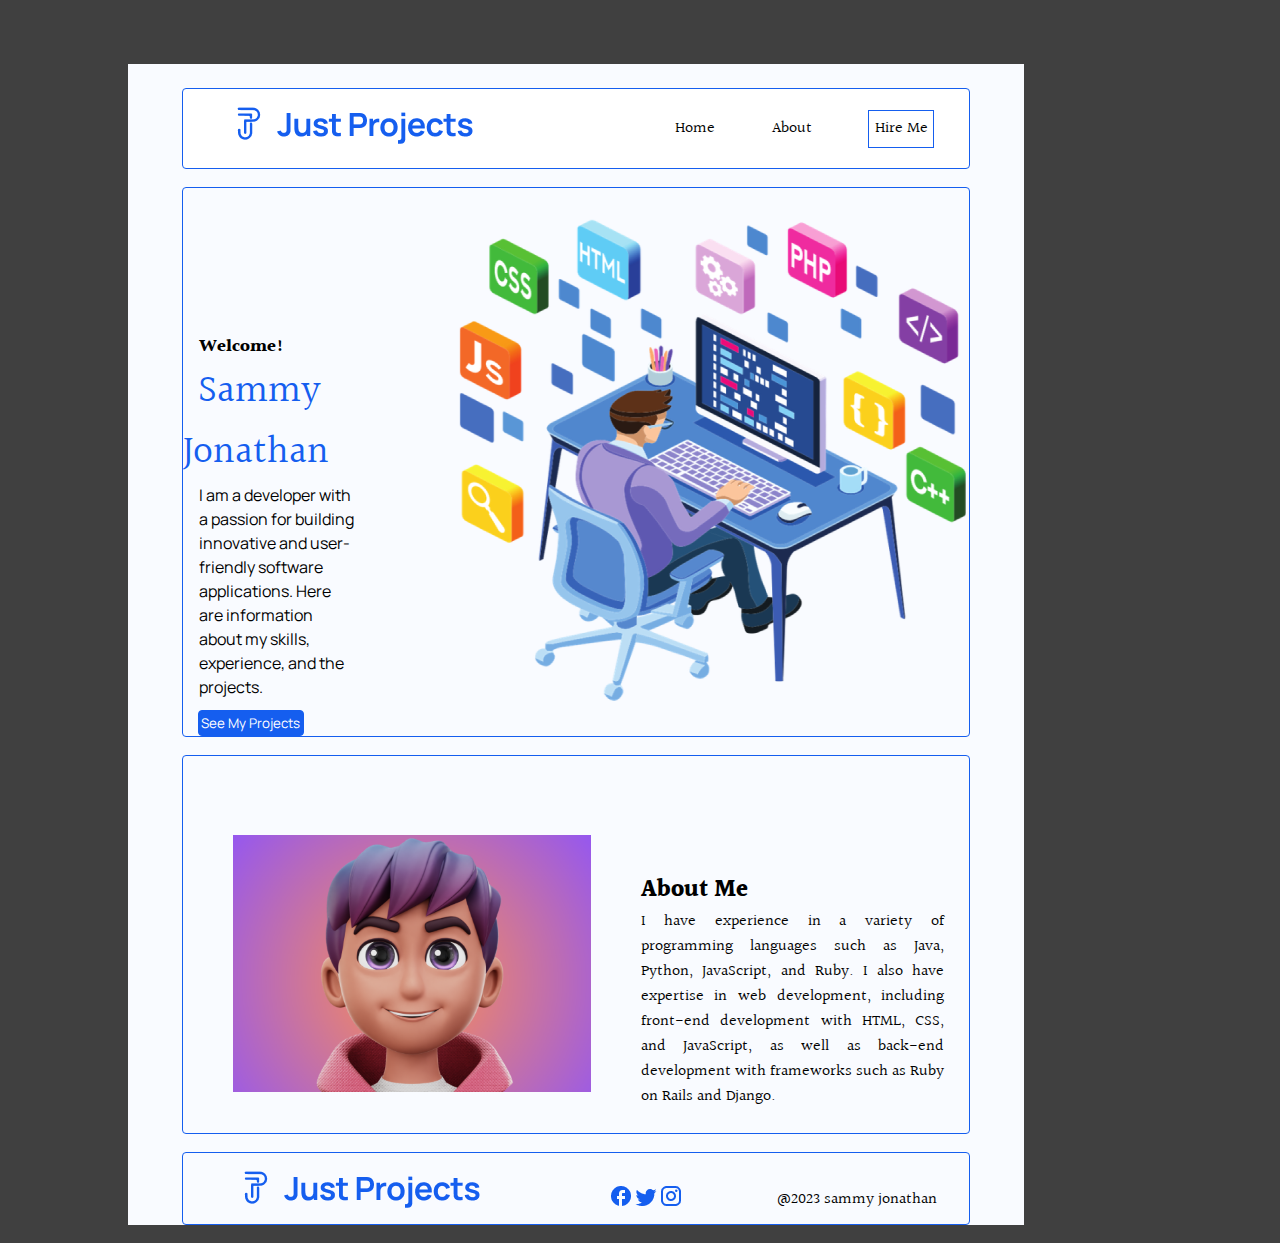
==== index.html @ c6aa3e1c "Hire Just project" ====
<!DOCTYPE html>
<html lang="en">

<head>
    <meta charset="UTF-8" />
    <meta http-equiv="X-UA-Compatible" content="IE=edge" />
    <meta name="viewport" content="width=device-width, initial-scale=1.0" />
    <link rel="stylesheet" href="style.css" />
    <title>HIRE ME</title>
</head>

<body>
    <main>
        <section id="hero1">
            <div class="Navbar">
                <div class="text">
                    <div id="img"><img src="logo.png" /></div>
                </div>
                <div class="Flex-container">
                    <p>Home</p>
                    <p>About</p>
                    <p class="hire">Hire Me</p>
                </div>
            </div>

            <div id="hero2">
                <div class="texthero2">
                    <h4>Welcome!</h4> <span>Sammy Jonathan</span>
                    <p>I am a developer with a passion for building innovative and user-friendly software applications.
                        Here are information about my skills, experience, and the projects.
                    </p>
                    <button> See My Projects</button>
                </div>
                <div class="imghero2">
                    <img src="Teal And White Modern Website Creation Services Instagram Post 2.png" />
                </div>
            </div>

            <div id="hero3">
                <div class="imghero3">
                    <img src="pix.png" />
                </div>
                <div class="texthero3">
                    <h2>About Me</h2>
                    <p>I have experience in a variety of programming languages such as Java, Python, JavaScript, and
                        Ruby. I also have expertise in web development, including front-end development with HTML, CSS,
                        and JavaScript, as well as back-end development with frameworks such as Ruby on Rails and
                        Django.
                    </p>
                </div>
            </div>

            <footer class="foot">
                <div class="img"><img src="logo.png" /></div>
                <div class="logofooter">
                    <img src="facebook.png" alt="" />
                    <img src="twitter.png" alt="" />
                    <img src="insta.png" alt="" />
                </div>
                <div class="butomtext">
                    <p>@2023 sammy jonathan</p>
                </div>
            </footer>

        </section>
    </main>
</body>

</html>
<!-- <!DOCTYPE html>
<html lang="en">

<head>
    <meta charset="UTF-8">
    <meta http-equiv="X-UA-Compatible" content="IE=edge">
    <meta name="viewport" content="width=device-width, initial-scale=1.0">
    <title>HIRE ME</title>
</head>

<body>
    <div class="nav">
        <img src="logo.png" alt="">
        <ul>
            <li>Home</li>
            <li>About</li>
            <li>Hire Me</li>
        </ul>
    </div>

    <div class="">
        <div>
            <h3>Welcome!</h3>
            <h1>Sammy Jonathan</h1>
            <p>I am a developer with a passion for building innovative and user-friendly software applications. Here are
                information about my skills, experience, and the projects.</p>
            <button>See My projects</button>
        </div>
        <img src="Teal And White Modern Website Creation Services Instagram Post 2.png" alt="">
    </div>

    <div class="">
        <img src="pix.png" alt="">
        <div>
            <p>I am a developer with a passion for building innovative and user-friendly software applications. Here are
            information about my skills, experience, and the projects.</p>
        </div>
    </div>

    <div>
        <img src="logo.png" alt="">
        <div>
            <img src="facebook.png" alt="">
            <img src="twitter.png" alt="">
            <img src="insta.png" alt="">
        </div>
        <p>@2023 sammy jonathan</p>
    </div>
</body>

</html>
---- style.css ----
@import url("https://fonts.googleapis.com/css2?family=Manrope&display=swap");
@import url("https://fonts.googleapis.com/css2?family=Halant:wght@600&display=swap");

* {
  margin: 0%;
  padding: 0%;
  box-sizing: border-box;
}

main {
  background-color: #404040;
  width: 100%;
  position: absolute;
}
section #hero1 {
  background-color: #e90505;
  width: 70%;
  height: 3470%;
  margin-left: 10%;
  margin-top: 5%;
  padding-top: 0.5%;
  position: absolute;
  margin-bottom: 2%;
}

.Navbar {
  margin-left: 6%;
  margin-top: 2%;
  background-color: #ffffff;
  width: 88%;
  height: 88%;
  border: 1px solid #155eef;
  border-radius: 4px;
  display: flex;
  font-family: "Halant", serif;
}
.text {
  display: flex;
  margin-left: 4.09%;
  padding: 1% 1%;
}
img {

}
.text h2 {
  color: #155eef;
  font-family: Manrope;
  font-weight: 700;
  margin-left: -10%;
  margin-top: 10%;
  width: 140%;
}
.Flex-container {
  display: flex;
  gap: 20%;
  width: 54%;
  margin-left: 23%;
  padding: 2.5% 1.5%;
  align-items: center;
}

/* .Flex-container p:hover {
  color: #2e3a53;
  background-color: #ffffff;
  width: 8%;
  border: 1.5px solid #155eef;
  border-radius: 4px;
  width: 27%;
  text-align: center;
  padding: 3% 4%;
  position: relative;
  font-family: "Halant", serif;
  cursor: pointer;
  align-items: center;
} */
#hero1 {
  background-color: #f9fbff;
  width: 70%;
  margin-left: 10%;
  margin-top: 5%;
  padding-top: 0.5%;
}
#hero2 {
  background-color: #f9fbff;
  width: 88%;
  margin-left: 6%;
  margin-top: 2%;
  padding-top: 0.5%;
  border: 1px solid #155eef;
  border-radius: 4px;
  display: flex;
  font-family: "Halant", serif;
  justify-content: space-around;
  align-items: center;
}

.texthero2 h4 {
  font-size: large;
  margin-top: 140px;
  margin-left: 6%;
  font-family: "Halant", serif;
}
.texthero2 span {
  color: #155eef;
  width: 60%;
  font-size: 242%;
  margin-left: 5.5%;
  font-family: "Halant", serif;
}
.texthero2 p {
  font-family: "Manrope", serif;
  width: 58%;
 padding-bottom: 4%;
  text-align: left;
  line-height: 150%;
  letter-spacing: 0.5%;
  margin-left: 6%;
 
}

.texthero2 button {
  margin-left: 5.5%;
  background-color: #155eef;
  border: 1.5px solid #155eef;
  border-radius: 4px;
  font-family: "Manrope", serif;
  color: #ffffff;
  padding: 1% 1%;
  cursor: pointer;
}
.imghero2 img {

}

.hire{
    border: 1px solid #155eef;
    padding: 2%;
}

#hero3 {
  background-color: #f9fbff;
  width: 88%;
  margin-left: 6%;
  margin-top: 2%;
  padding-top: 0.5%;
  border: 1px solid #155eef;
  border-radius: 4px;
  display: flex;
  font-family: "Halant", serif;
  justify-content: space-between;
  align-items: center;
}
.imghero3 img {
  width: 215%;
  margin-left: 30%;
  margin-top: 45%;
  position: relative;
  margin-bottom: 20%;
}

.texthero3 h2 {
  margin-left: 47%;
  width: 49%;
  text-align: left;
  margin-top: 14%;
}
.texthero3 p {
  margin-left: 47%;
  width: 49%;
  text-align: justify;
}

footer {
  width: 88%;
  margin-left: 6%;
  margin-top: 2%;
  border: 1px solid #155eef;
  border-radius: 4px;
  display: flex;
  font-family: "Halant", serif;
  justify-content: space-between;
  align-items: center;
  margin-bottom: 2%;
}
footer .img {
  margin-left: 6%;
  position: relative;
  margin-top: 1%;
}
footer .footertext h2 {
  margin-left: -86%;
  margin-top: 13%;
  color: #155eef;
  position: relative;
}

.foot{
 
}

.logofooter img {
  margin-top: 33%;
  gap: 80%;
}
.butomtext p {
  margin-left: -20%;
  margin-top: 13%;
}
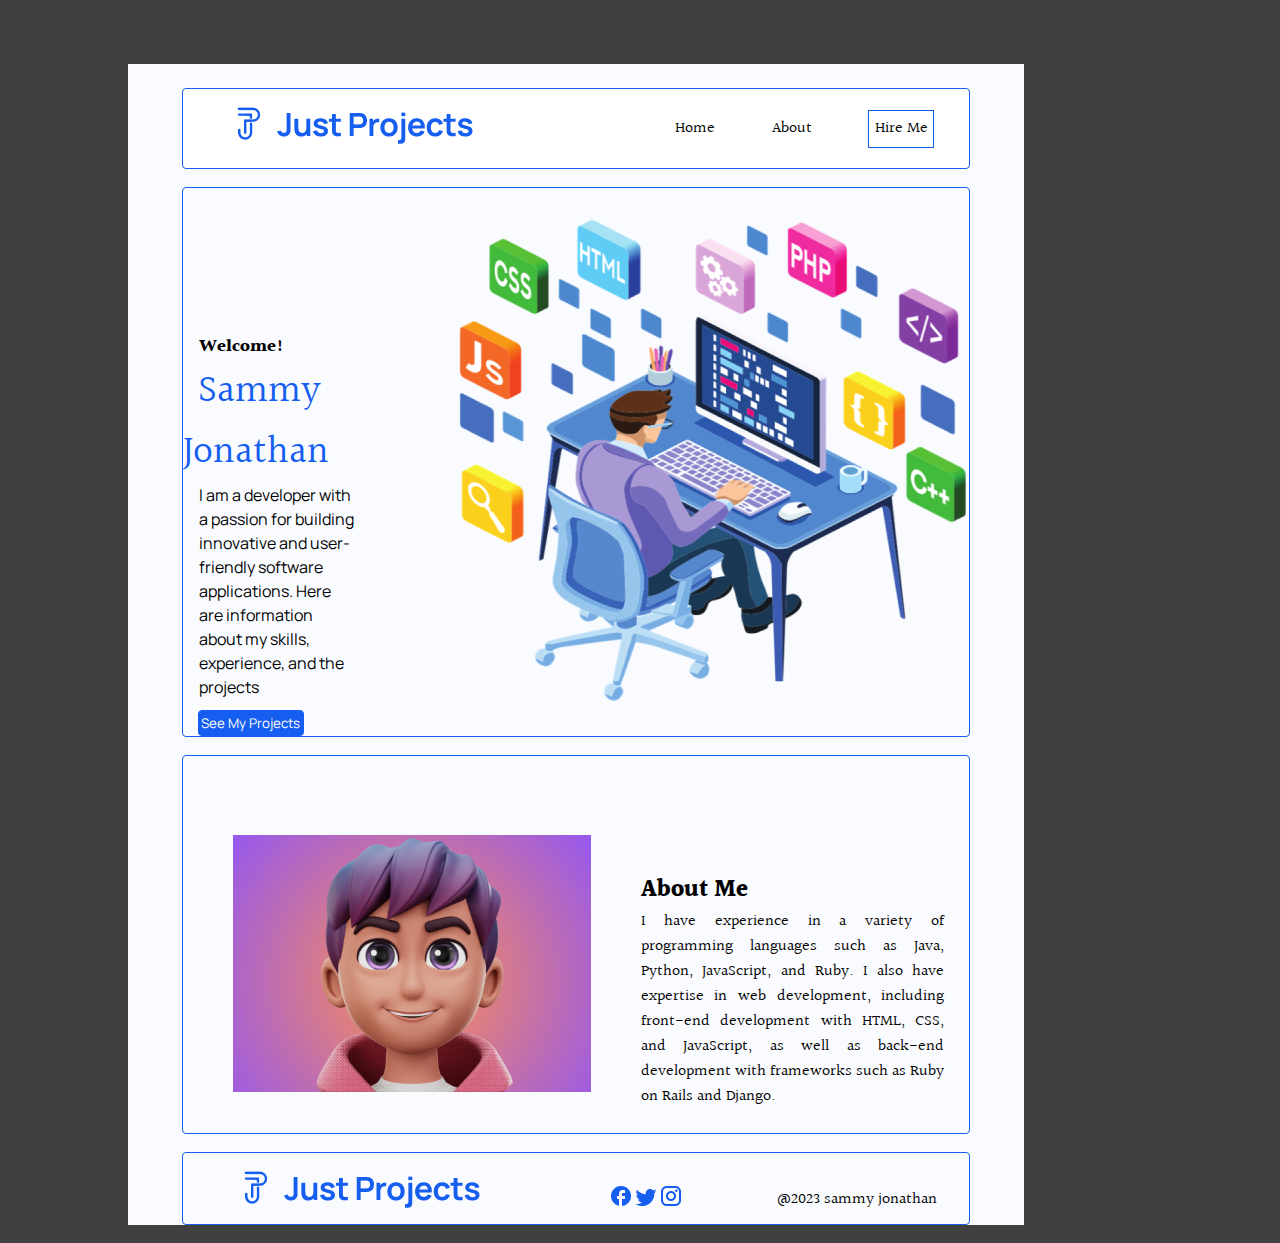
==== commit c27b6c6f: "hire me" ====
--- a/index.html
+++ b/index.html
@@ -25,9 +25,9 @@
 
             <div id="hero2">
                 <div class="texthero2">
-                    <h4>Welcome!</h4> <span>Sammy Jonathan</span>
+                    <h4>Welcome!</h4> <span>Sammy Jonathan </span>
                     <p>I am a developer with a passion for building innovative and user-friendly software applications.
-                        Here are information about my skills, experience, and the projects.
+                        Here are information about my skills, experience, and the projects
                     </p>
                     <button> See My Projects</button>
                 </div>
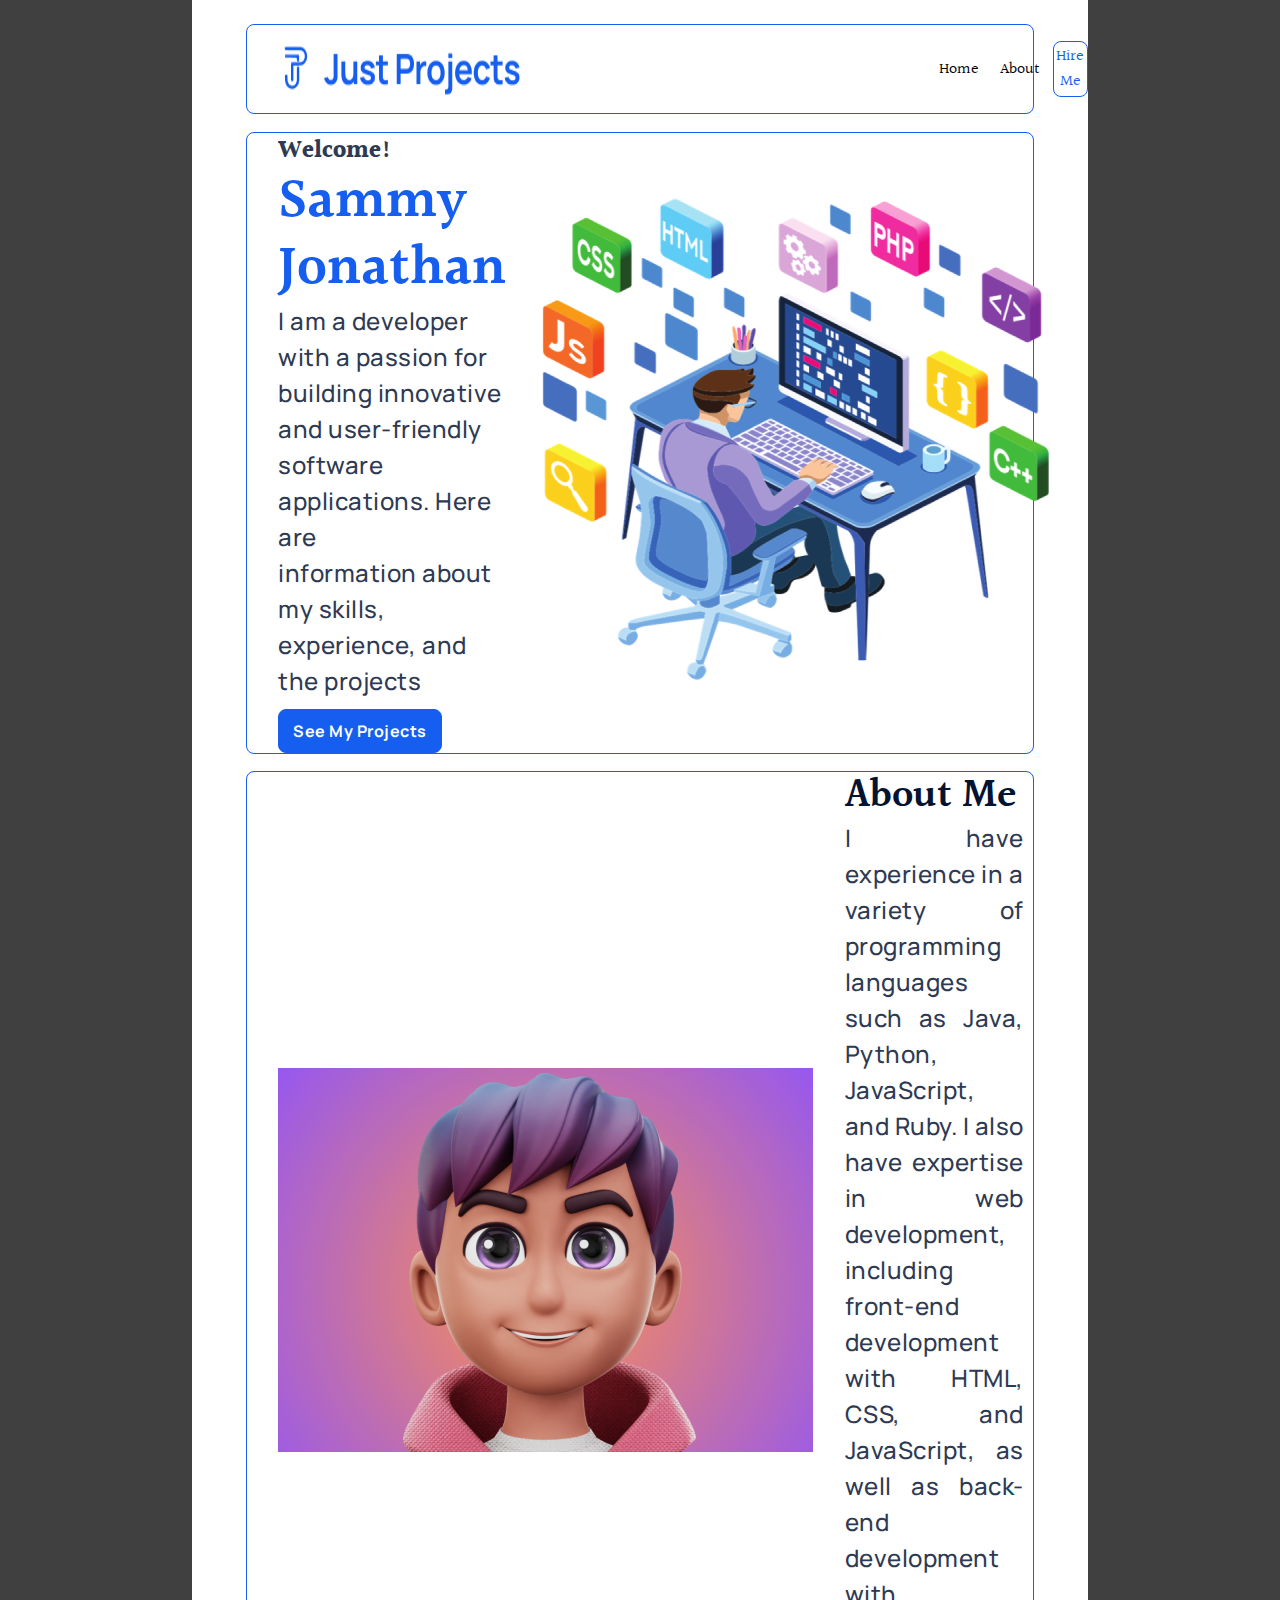
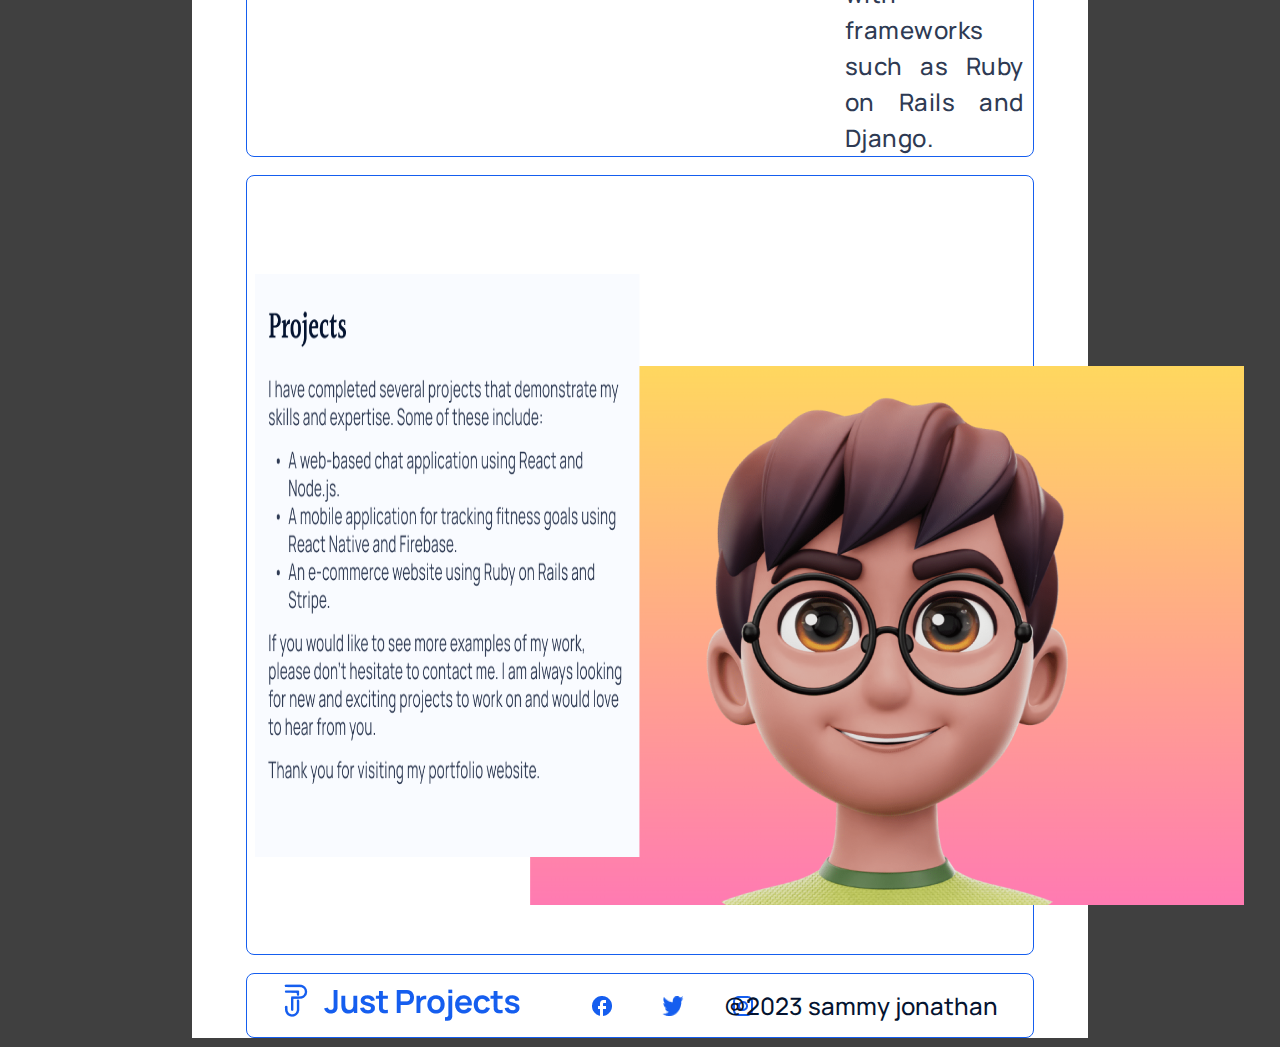
==== commit da9e91ae: "add projects" ====
--- a/index.html
+++ b/index.html
@@ -11,110 +11,67 @@
 
 <body>
     <main>
-        <section id="hero1">
-            <div class="Navbar">
-                <div class="text">
-                    <div id="img"><img src="logo.png" /></div>
+        <center>
+            <section id="hero1">
+                <div class="Navbar">
+                    <img id="img" src="logo.png" alt="" />
+
+                    <ul class="Flex-container">
+                        <li class="home">Home</li>
+                        <li class="abt">About</li>
+                        <li class="hire">Hire Me</li>
+                    </ul>
                 </div>
-                <div class="Flex-container">
-                    <p>Home</p>
-                    <p>About</p>
-                    <p class="hire">Hire Me</p>
+
+                <div id="hero2">
+                    <div class="texthero2">
+                        <h3>Welcome!</h3> <span>Sammy Jonathan </span>
+                        <p>I am a developer with a passion for building innovative <br> and user-friendly software
+                            applications.
+                            Here are <br> information about my skills, experience, and the projects
+                        </p>
+                        <button>See My Projects</button>
+                    </div>
+                    <div class="imghero2">
+                        <img src="Teal And White Modern Website Creation Services Instagram Post 2.png" />
+                    </div>
                 </div>
-            </div>
 
-            <div id="hero2">
-                <div class="texthero2">
-                    <h4>Welcome!</h4> <span>Sammy Jonathan </span>
-                    <p>I am a developer with a passion for building innovative and user-friendly software applications.
-                        Here are information about my skills, experience, and the projects
-                    </p>
-                    <button> See My Projects</button>
+                <div id="hero3">
+                    <div class="imghero3">
+                        <img src="pix.png" />
+                    </div>
+                    <div class="texthero3">
+                        <h2>About Me</h2>
+                        <p>I have experience in a variety of programming languages such as Java, Python, JavaScript, and
+                            Ruby. I also have expertise in web development, including front-end development with HTML,
+                            CSS,
+                            and JavaScript, as well as back-end development with frameworks such as Ruby on Rails and
+                            Django.
+                        </p>
+                    </div>
                 </div>
-                <div class="imghero2">
-                    <img src="Teal And White Modern Website Creation Services Instagram Post 2.png" />
+
+                <div id="projects">
+                    <img class="link" src="link.png" alt="">
+                    <img class="face" src="frame.png" alt="">
                 </div>
-            </div>
 
-            <div id="hero3">
-                <div class="imghero3">
-                    <img src="pix.png" />
-                </div>
-                <div class="texthero3">
-                    <h2>About Me</h2>
-                    <p>I have experience in a variety of programming languages such as Java, Python, JavaScript, and
-                        Ruby. I also have expertise in web development, including front-end development with HTML, CSS,
-                        and JavaScript, as well as back-end development with frameworks such as Ruby on Rails and
-                        Django.
-                    </p>
-                </div>
-            </div>
+                <footer class="foot">
+                    <div class="imgg"><img src="logo.png" /></div>
+                    <div class="logofooter">
+                        <img class="fb" src="facebook.png" alt="" />
+                        <img class="tw" src="twitter.png" alt="" />
+                        <img class="insta" src="insta.png" alt="" />
+                    </div>
+                    <div class="butomtext">
+                        <p>@2023 sammy jonathan</p>
+                    </div>
+                </footer>
 
-            <footer class="foot">
-                <div class="img"><img src="logo.png" /></div>
-                <div class="logofooter">
-                    <img src="facebook.png" alt="" />
-                    <img src="twitter.png" alt="" />
-                    <img src="insta.png" alt="" />
-                </div>
-                <div class="butomtext">
-                    <p>@2023 sammy jonathan</p>
-                </div>
-            </footer>
+            </section>
+        </center>
+</body>
+</main>
 
-        </section>
-    </main>
-</body>
-
-</html>
-<!-- <!DOCTYPE html>
-<html lang="en">
-
-<head>
-    <meta charset="UTF-8">
-    <meta http-equiv="X-UA-Compatible" content="IE=edge">
-    <meta name="viewport" content="width=device-width, initial-scale=1.0">
-    <title>HIRE ME</title>
-</head>
-
-<body>
-    <div class="nav">
-        <img src="logo.png" alt="">
-        <ul>
-            <li>Home</li>
-            <li>About</li>
-            <li>Hire Me</li>
-        </ul>
-    </div>
-
-    <div class="">
-        <div>
-            <h3>Welcome!</h3>
-            <h1>Sammy Jonathan</h1>
-            <p>I am a developer with a passion for building innovative and user-friendly software applications. Here are
-                information about my skills, experience, and the projects.</p>
-            <button>See My projects</button>
-        </div>
-        <img src="Teal And White Modern Website Creation Services Instagram Post 2.png" alt="">
-    </div>
-
-    <div class="">
-        <img src="pix.png" alt="">
-        <div>
-            <p>I am a developer with a passion for building innovative and user-friendly software applications. Here are
-            information about my skills, experience, and the projects.</p>
-        </div>
-    </div>
-
-    <div>
-        <img src="logo.png" alt="">
-        <div>
-            <img src="facebook.png" alt="">
-            <img src="twitter.png" alt="">
-            <img src="insta.png" alt="">
-        </div>
-        <p>@2023 sammy jonathan</p>
-    </div>
-</body>
-
-</html> +</html>--- a/style.css
+++ b/style.css
@@ -7,202 +7,236 @@
   box-sizing: border-box;
 }
 
-main {
+body {
   background-color: #404040;
   width: 100%;
-  position: absolute;
-}
-section #hero1 {
-  background-color: #e90505;
+  height: 100%;
+}
+
+/* //////////////////////////////// */
+
+#hero1 {
   width: 70%;
-  height: 3470%;
-  margin-left: 10%;
-  margin-top: 5%;
+  height: 70%;
+  background-color: #FFFFFF;
   padding-top: 0.5%;
-  position: absolute;
-  margin-bottom: 2%;
 }
 
 .Navbar {
-  margin-left: 6%;
-  margin-top: 2%;
-  background-color: #ffffff;
   width: 88%;
   height: 88%;
-  border: 1px solid #155eef;
-  border-radius: 4px;
-  display: flex;
-  font-family: "Halant", serif;
-}
-.text {
-  display: flex;
-  margin-left: 4.09%;
+  margin-top: 2%;
+  border: 1px solid #155eef;
+  border-radius: 8px;
+  display: flex;
+  font-family: "Halant", serif;
+  /* background-color: #f9fbff; */
+}
+
+.Flex-container {
+  width: 24%;
+  padding: 2%;
+  display: flex;
+  list-style: none;
+  align-items: center;
+  justify-content: space-between;
+  font-family: "Halant", serif;
+}
+
+#img {
+  padding: 1%;
+  padding-left: 3%;
+  padding-right: 51%;
+  cursor: pointer;
+}
+
+.home {
+  cursor: pointer;
+  padding-right: 19%;
+}
+.abt {
+  cursor: pointer;
+  padding-right: 12%;
+}
+
+.hire {
+  border: 1px solid #155eef;
+  border-radius: 8px;
+  padding: 2%;
+  cursor: pointer;
+  color: #155eef;
+  /* margin-left: 2%; */
+}
+
+/* //////////////////////////////// */
+
+#hero2 {
+  width: 88%;
+  margin-top: 2%;
+  border: 1px solid #155eef;
+  border-radius: 8px;
+  display: flex;
+  font-family: "Halant", serif;
+  justify-content: space-between;
+  align-items: center;
+  /* background-color: #f9fbff; */
+}
+
+.texthero2 {
+  text-align: left;
+  font-family: "Halant", serif;
+  padding-left: 4%;
+}
+
+.texthero2 h3 {
+  font-size: 24px;
+  line-height: 150%;
+  color: #2e3a53;
+}
+
+.texthero2 span {
+  font-weight: 600;
+  font-size: 56px;
+  line-height: 120%;
+  color: #155eef;
+}
+
+.texthero2 p {
+  font-weight: 500;
+  font-size: 24px;
+  line-height: 150%;
+  letter-spacing: 0.5px;
+  color: #2e3a53;
+  padding-bottom: 4%;
+  font-family: "Manrope", serif;
+}
+
+.texthero2 button {
+  width: 164px;
+  height: 44px;
+  background: #155eef;
+  border-radius: 8px;
+  border: 1.5px solid #155eef;
   padding: 1% 1%;
-}
-img {
-
-}
-.text h2 {
-  color: #155eef;
-  font-family: Manrope;
+  cursor: pointer;
+  font-family: "Manrope", serif;
+
   font-weight: 700;
-  margin-left: -10%;
-  margin-top: 10%;
-  width: 140%;
-}
-.Flex-container {
-  display: flex;
-  gap: 20%;
-  width: 54%;
-  margin-left: 23%;
-  padding: 2.5% 1.5%;
-  align-items: center;
-}
-
-/* .Flex-container p:hover {
+  font-size: 16px;
+  line-height: 150%;
+  letter-spacing: 0.5px;
+  color: #ffffff;
+}
+
+.imghero2 {
+  padding: 4%;
+}
+
+/* ///////////////////////////// */
+
+#hero3 {
+  width: 88%;
+  margin-top: 2%;
+  border: 1px solid #155eef;
+  border-radius: 8px;
+  display: flex;
+  font-family: "Halant", serif;
+  justify-content: space-between;
+  align-items: center;
+  /* background-color: #f9fbff; */
+}
+
+.imghero3 {
+  padding: 4%;
+}
+
+.texthero3 h2 {
+  font-weight: 600;
+  font-size: 40px;
+  line-height: 120%;
+  color: #041330;
+  text-align: justify;
+}
+.texthero3 p {
+  font-weight: 400;
+  font-size: 24px;
+  line-height: 150%;
+  text-align: justify;
+  letter-spacing: 0.5px;
   color: #2e3a53;
-  background-color: #ffffff;
-  width: 8%;
-  border: 1.5px solid #155eef;
-  border-radius: 4px;
-  width: 27%;
-  text-align: center;
-  padding: 3% 4%;
+  padding-right: 5%;
+  font-weight: 500; 
+  font-family: "Manrope", serif;
+}
+/* //////////////////////////// */
+
+#projects {
+  width: 88%;
+  height: 780px;
+  margin-top: 2%;
+  border: 1px solid #155eef;
+  border-radius: 8px;
+  display: flex;
+  font-family: "Halant", serif;
+  justify-content: space-between;
+  align-items: center;
+  /* background-color: #f9fbff; */
+}
+
+.link {
   position: relative;
-  font-family: "Halant", serif;
-  cursor: pointer;
-  align-items: center;
-} */
-#hero1 {
-  background-color: #f9fbff;
-  width: 70%;
-  margin-left: 10%;
-  margin-top: 5%;
-  padding-top: 0.5%;
-}
-#hero2 {
-  background-color: #f9fbff;
-  width: 88%;
-  margin-left: 6%;
-  margin-top: 2%;
-  padding-top: 0.5%;
-  border: 1px solid #155eef;
-  border-radius: 4px;
-  display: flex;
-  font-family: "Halant", serif;
-  justify-content: space-around;
-  align-items: center;
-}
-
-.texthero2 h4 {
-  font-size: large;
-  margin-top: 140px;
-  margin-left: 6%;
-  font-family: "Halant", serif;
-}
-.texthero2 span {
-  color: #155eef;
-  width: 60%;
-  font-size: 242%;
-  margin-left: 5.5%;
-  font-family: "Halant", serif;
-}
-.texthero2 p {
-  font-family: "Manrope", serif;
-  width: 58%;
- padding-bottom: 4%;
-  text-align: left;
+  z-index: 2;
+  padding-left: 1%;
+  height: 75%;
+  width: 50%;
+}
+.face {
+  position: relative;
+  top: 9%;
+  right: 14%;
+}
+
+/* //////////////////////////// */
+.foot {
+  width: 88%;
+  border: 1px solid #155eef;
+  border-radius: 8px;
+  display: flex;
+  font-family: "Halant", serif;
+  justify-content: space-between;
+  align-items: center;
+  margin-top: 2%;
+  margin-bottom: 1%;
+  /* background-color: #f9fbff; */
+}
+.imgg {
+  padding-left: 3%;
+}
+
+.logofooter {
+  gap: 80%;
+  display: flex;
+
+  logofooter .fb {
+    margin-right: 5%;
+    cursor: pointer;
+  }
+  logofooter .tw {
+    margin-right: 5%;
+    cursor: pointer;
+  }
+  logofooter .insta {
+    margin-right: 5%;
+    cursor: pointer;
+  }
+}
+
+.butomtext p {
+  font-weight: 500;
+  font-size: 24px;
   line-height: 150%;
   letter-spacing: 0.5%;
-  margin-left: 6%;
- 
-}
-
-.texthero2 button {
-  margin-left: 5.5%;
-  background-color: #155eef;
-  border: 1.5px solid #155eef;
-  border-radius: 4px;
-  font-family: "Manrope", serif;
-  color: #ffffff;
-  padding: 1% 1%;
-  cursor: pointer;
-}
-.imghero2 img {
-
-}
-
-.hire{
-    border: 1px solid #155eef;
-    padding: 2%;
-}
-
-#hero3 {
-  background-color: #f9fbff;
-  width: 88%;
-  margin-left: 6%;
-  margin-top: 2%;
-  padding-top: 0.5%;
-  border: 1px solid #155eef;
-  border-radius: 4px;
-  display: flex;
-  font-family: "Halant", serif;
-  justify-content: space-between;
-  align-items: center;
-}
-.imghero3 img {
-  width: 215%;
-  margin-left: 30%;
-  margin-top: 45%;
-  position: relative;
-  margin-bottom: 20%;
-}
-
-.texthero3 h2 {
-  margin-left: 47%;
-  width: 49%;
-  text-align: left;
-  margin-top: 14%;
-}
-.texthero3 p {
-  margin-left: 47%;
-  width: 49%;
-  text-align: justify;
-}
-
-footer {
-  width: 88%;
-  margin-left: 6%;
-  margin-top: 2%;
-  border: 1px solid #155eef;
-  border-radius: 4px;
-  display: flex;
-  font-family: "Halant", serif;
-  justify-content: space-between;
-  align-items: center;
-  margin-bottom: 2%;
-}
-footer .img {
-  margin-left: 6%;
-  position: relative;
-  margin-top: 1%;
-}
-footer .footertext h2 {
-  margin-left: -86%;
-  margin-top: 13%;
-  color: #155eef;
-  position: relative;
-}
-
-.foot{
- 
-}
-
-.logofooter img {
-  margin-top: 33%;
-  gap: 80%;
-}
-.butomtext p {
-  margin-left: -20%;
-  margin-top: 13%;
-}+  color: #041330;
+  padding-right: 35px;
+  font-family: "Manrope", serif;
+}
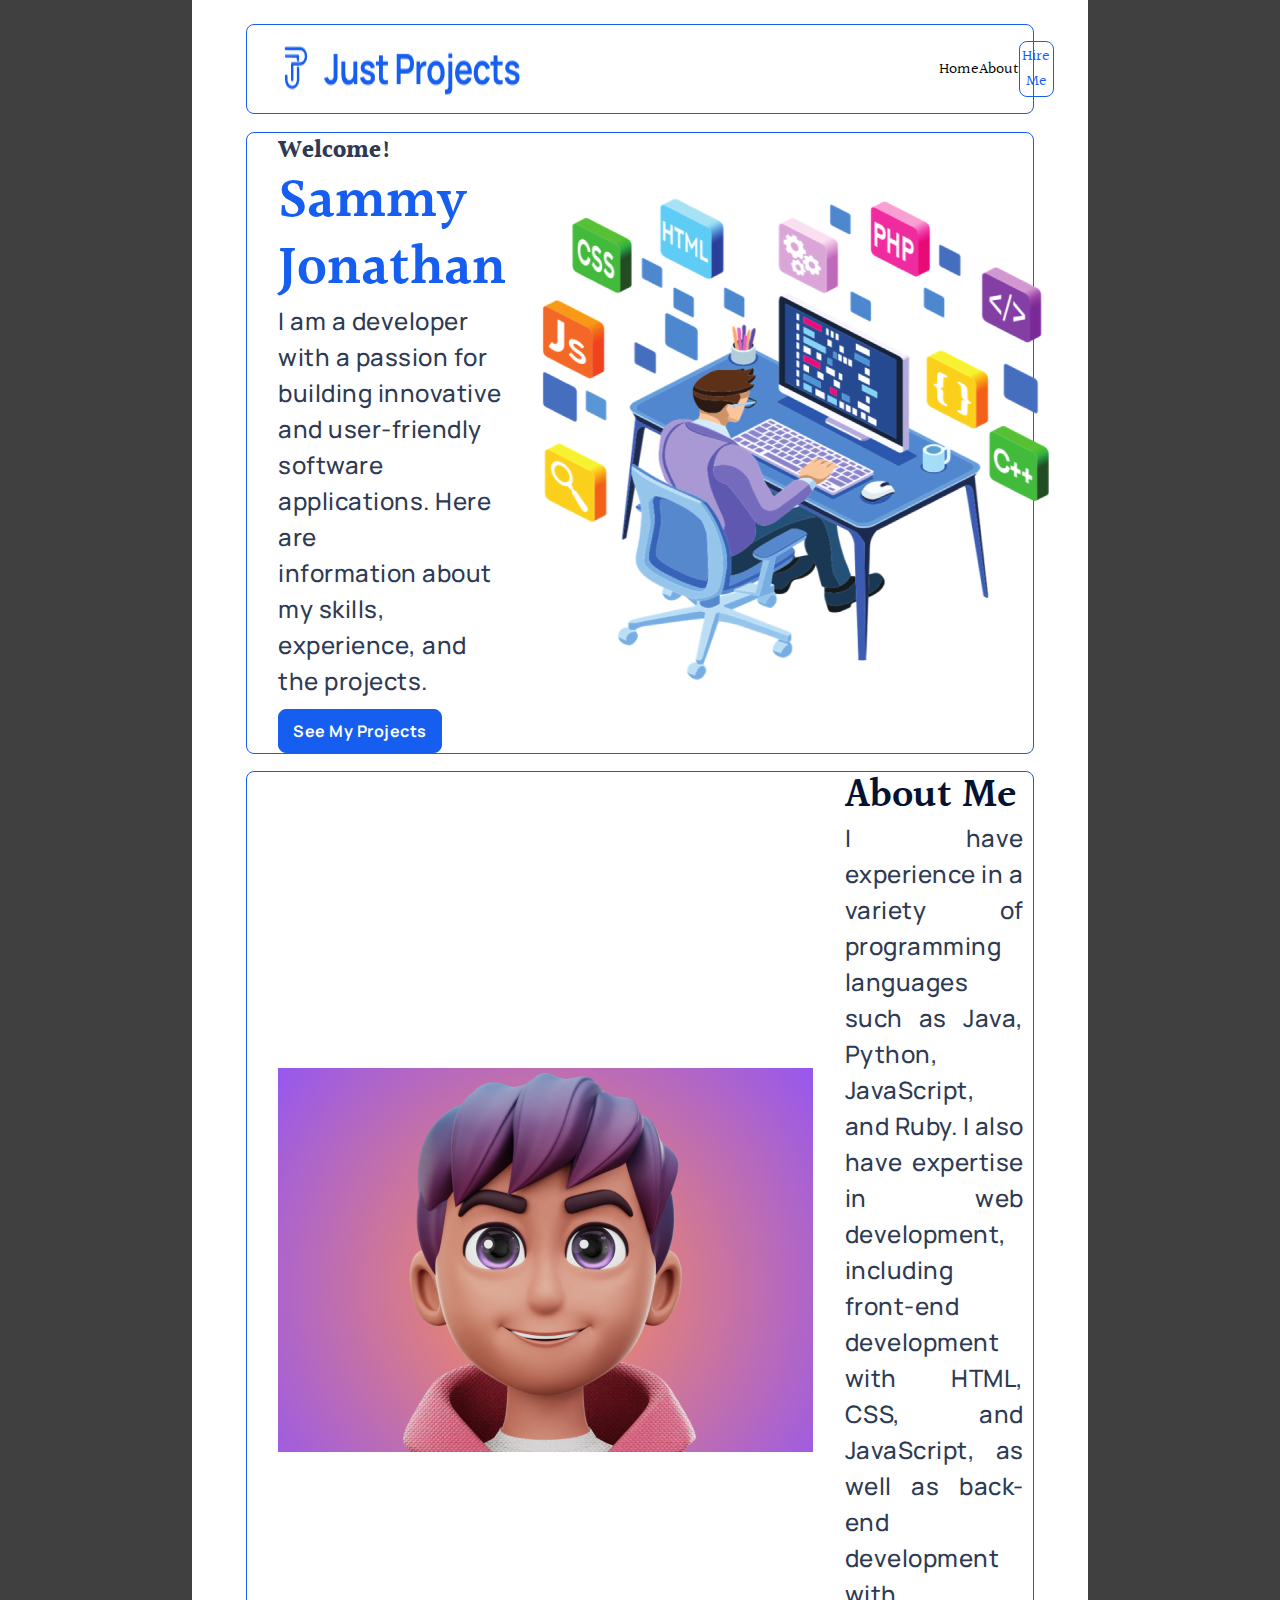
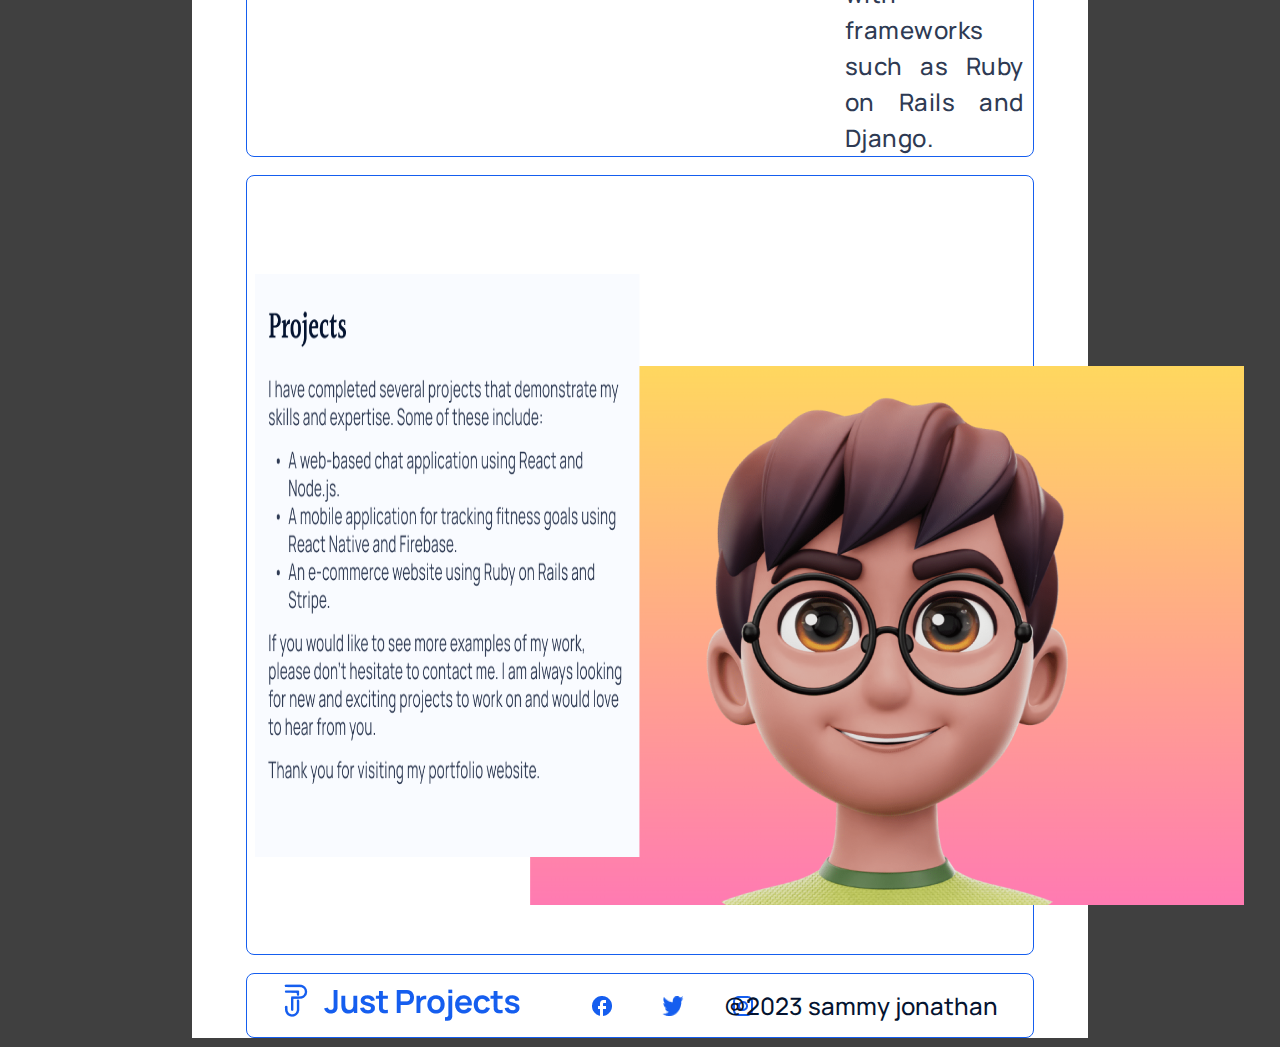
==== commit e186aa87: "V5" ====
--- a/index.html
+++ b/index.html
@@ -28,7 +28,7 @@
                         <h3>Welcome!</h3> <span>Sammy Jonathan </span>
                         <p>I am a developer with a passion for building innovative <br> and user-friendly software
                             applications.
-                            Here are <br> information about my skills, experience, and the projects
+                            Here are <br> information about my skills, experience, and the projects.
                         </p>
                         <button>See My Projects</button>
                     </div>
--- a/style.css
+++ b/style.css
@@ -9,8 +9,8 @@
 
 body {
   background-color: #404040;
-  width: 100%;
-  height: 100%;
+  /* width: 100%; */
+  /* height: 100%; */
 }
 
 /* //////////////////////////////// */
@@ -38,6 +38,7 @@
   padding: 2%;
   display: flex;
   list-style: none;
+  decorators: none;
   align-items: center;
   justify-content: space-between;
   font-family: "Halant", serif;
@@ -52,11 +53,11 @@
 
 .home {
   cursor: pointer;
-  padding-right: 19%;
+  /* padding-right: 19%; */
 }
 .abt {
   cursor: pointer;
-  padding-right: 12%;
+  /* padding-right: 12%; */
 }
 
 .hire {
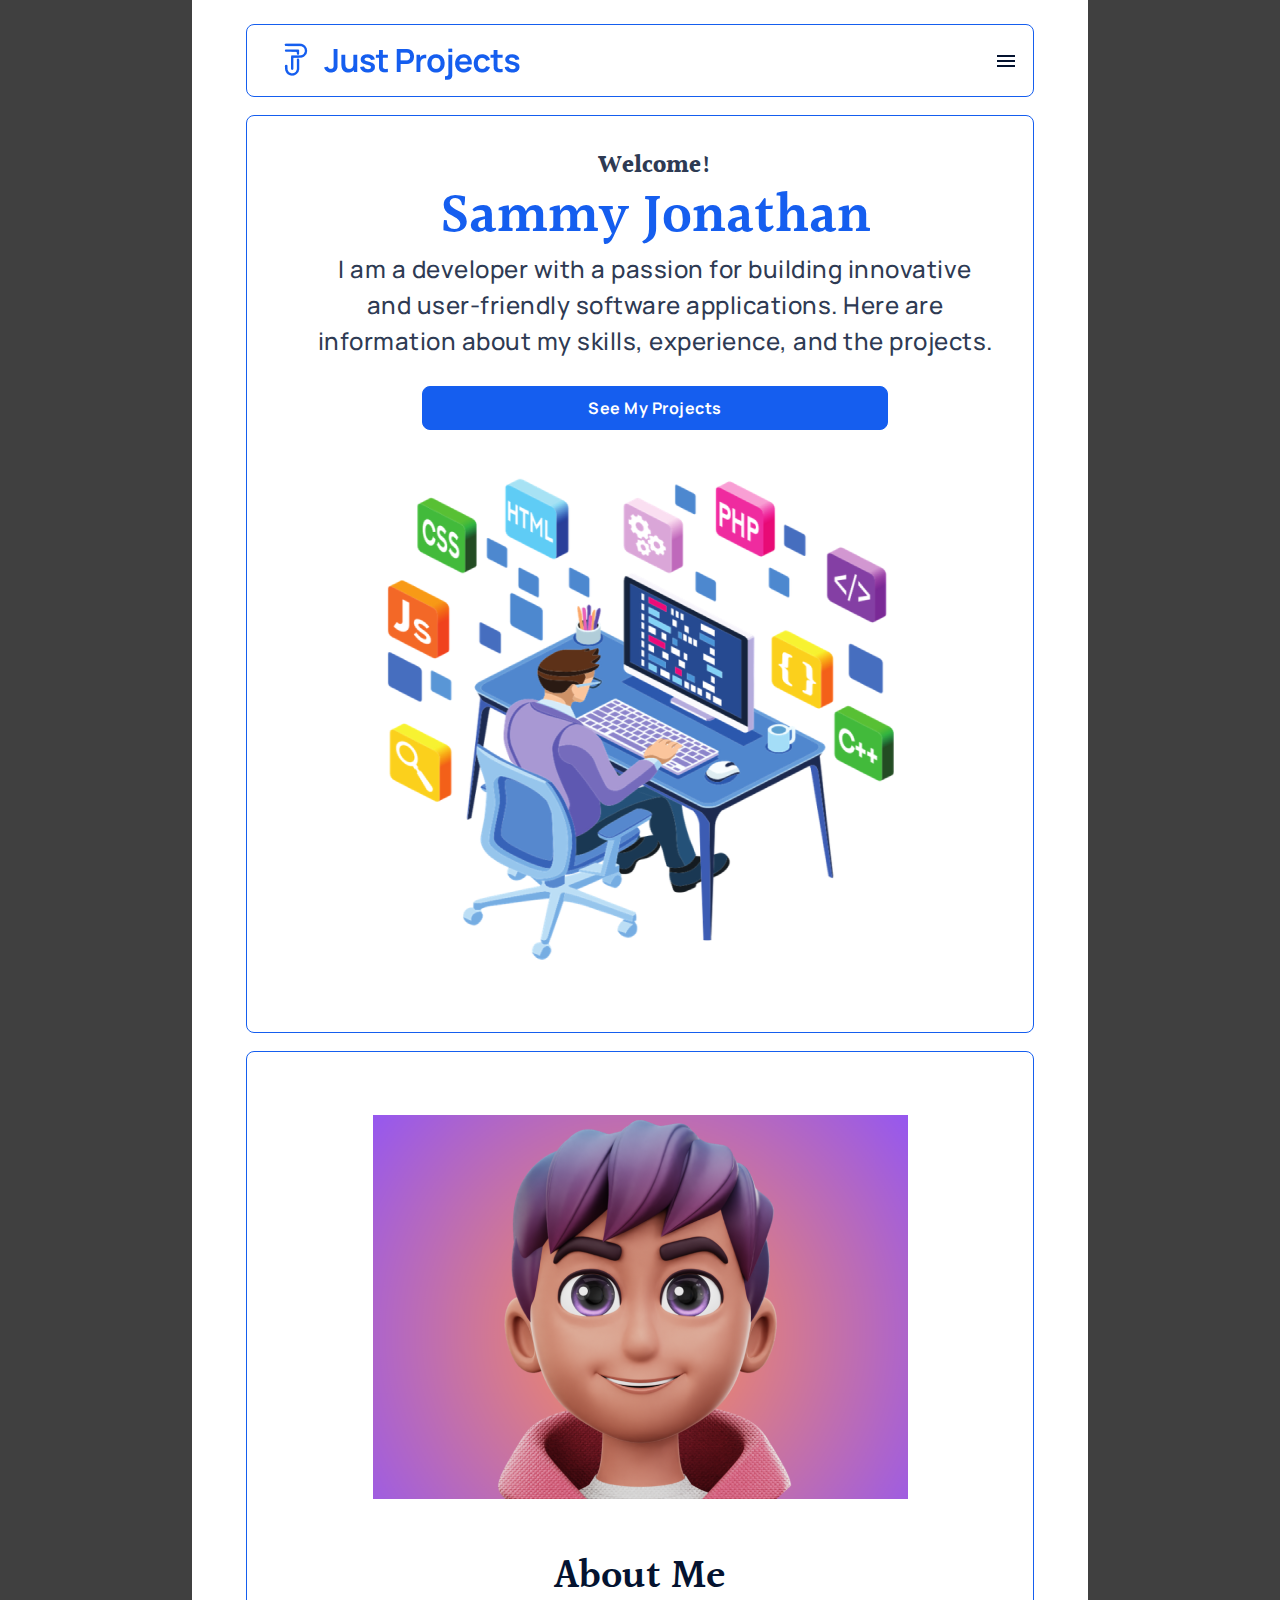
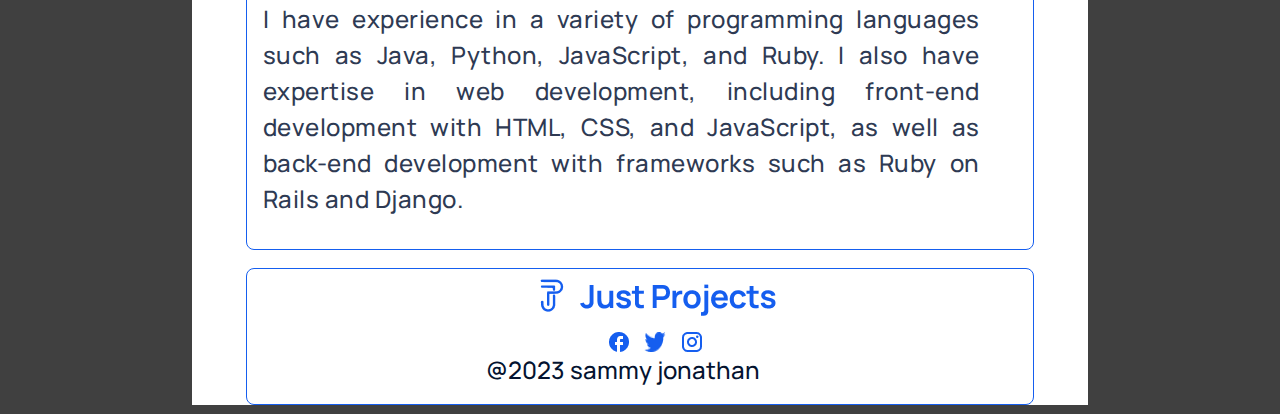
==== commit eff2b962: "responsive" ====
--- a/index.html
+++ b/index.html
@@ -20,6 +20,8 @@
                         <li class="home">Home</li>
                         <li class="abt">About</li>
                         <li class="hire">Hire Me</li>
+
+                        <img class="menuu" src="menu.png" />
                     </ul>
                 </div>
 
@@ -30,7 +32,7 @@
                             applications.
                             Here are <br> information about my skills, experience, and the projects.
                         </p>
-                        <button>See My Projects</button>
+                        <button class="butn">See My Projects</button>
                     </div>
                     <div class="imghero2">
                         <img src="Teal And White Modern Website Creation Services Instagram Post 2.png" />
@@ -52,17 +54,19 @@
                     </div>
                 </div>
 
-                <div id="projects">
+                <!-- <div id="projects">
                     <img class="link" src="link.png" alt="">
                     <img class="face" src="frame.png" alt="">
-                </div>
+                </div> -->
 
                 <footer class="foot">
-                    <div class="imgg"><img src="logo.png" /></div>
-                    <div class="logofooter">
-                        <img class="fb" src="facebook.png" alt="" />
-                        <img class="tw" src="twitter.png" alt="" />
-                        <img class="insta" src="insta.png" alt="" />
+                    
+                        <div class="imgg"><img src="logo.png" /></div>
+                        <div class="logofooter">
+                            <img class="fb" src="facebook.png" alt="" />
+                            <img class="tw" src="twitter.png" alt="" />
+                            <img class="insta" src="insta.png" alt="" />
+                        
                     </div>
                     <div class="butomtext">
                         <p>@2023 sammy jonathan</p>
--- a/style.css
+++ b/style.css
@@ -9,8 +9,6 @@
 
 body {
   background-color: #404040;
-  /* width: 100%; */
-  /* height: 100%; */
 }
 
 /* //////////////////////////////// */
@@ -18,7 +16,7 @@
 #hero1 {
   width: 70%;
   height: 70%;
-  background-color: #FFFFFF;
+  background-color: #ffffff;
   padding-top: 0.5%;
 }
 
@@ -30,7 +28,6 @@
   border-radius: 8px;
   display: flex;
   font-family: "Halant", serif;
-  /* background-color: #f9fbff; */
 }
 
 .Flex-container {
@@ -53,11 +50,9 @@
 
 .home {
   cursor: pointer;
-  /* padding-right: 19%; */
 }
 .abt {
   cursor: pointer;
-  /* padding-right: 12%; */
 }
 
 .hire {
@@ -66,7 +61,10 @@
   padding: 2%;
   cursor: pointer;
   color: #155eef;
-  /* margin-left: 2%; */
+}
+
+.menuu {
+  display: none;
 }
 
 /* //////////////////////////////// */
@@ -80,7 +78,6 @@
   font-family: "Halant", serif;
   justify-content: space-between;
   align-items: center;
-  /* background-color: #f9fbff; */
 }
 
 .texthero2 {
@@ -112,7 +109,7 @@
   font-family: "Manrope", serif;
 }
 
-.texthero2 button {
+.butn {
   width: 164px;
   height: 44px;
   background: #155eef;
@@ -120,13 +117,15 @@
   border: 1.5px solid #155eef;
   padding: 1% 1%;
   cursor: pointer;
-  font-family: "Manrope", serif;
-
+}
+
+.texthero2 button {
   font-weight: 700;
   font-size: 16px;
   line-height: 150%;
   letter-spacing: 0.5px;
   color: #ffffff;
+  font-family: "Manrope", serif;
 }
 
 .imghero2 {
@@ -166,12 +165,12 @@
   letter-spacing: 0.5px;
   color: #2e3a53;
   padding-right: 5%;
-  font-weight: 500; 
+  font-weight: 500;
   font-family: "Manrope", serif;
 }
 /* //////////////////////////// */
 
-#projects {
+/* #projects {
   width: 88%;
   height: 780px;
   margin-top: 2%;
@@ -181,21 +180,20 @@
   font-family: "Halant", serif;
   justify-content: space-between;
   align-items: center;
-  /* background-color: #f9fbff; */
-}
-
-.link {
+} */
+
+/* .link {
   position: relative;
   z-index: 2;
   padding-left: 1%;
   height: 75%;
   width: 50%;
-}
-.face {
+} */
+/* .face {
   position: relative;
   top: 9%;
   right: 14%;
-}
+} */
 
 /* //////////////////////////// */
 .foot {
@@ -208,7 +206,6 @@
   align-items: center;
   margin-top: 2%;
   margin-bottom: 1%;
-  /* background-color: #f9fbff; */
 }
 .imgg {
   padding-left: 3%;
@@ -241,3 +238,133 @@
   padding-right: 35px;
   font-family: "Manrope", serif;
 }
+
+
+
+
+
+/* MEDIA QUERIES */
+
+@media screen and (max-width: 1745px) {
+  .Navbar {
+    /* background-color: #f9f; */
+  }
+
+  .Flex-container {
+    justify-content: flex-end;
+    items-align: center;
+  }
+
+  .menuu {
+    display: block;
+  }
+
+  .home {
+    display: none;
+  }
+  .abt {
+    display: none;
+  }
+  .hire {
+    display: none;
+  }
+
+  /* ////////////////////// */
+  #hero2 {
+    display: flex;
+    padding: 32px 16px;
+    flex-direction: column;
+    justify-content: center;
+    align-items: center;
+    gap: 16px;
+  }
+  .texthero2 {
+    text-align: center;
+    align-items: center;
+  }
+  .imghero2 {
+    min-width: 10% !important;
+    height: 16%;
+  }
+
+  .butn {
+    width: 466px;
+    height: 44px;
+  }
+  /* ////////////////////// */
+
+  #hero3 {
+    display: flex;
+    padding: 32px 16px;
+    flex-direction: column;
+    justify-content: center;
+    align-items: center;
+    gap: 16px;
+  }
+  .texthero3 h2 {
+    text-align: center;
+  }
+  .imghero3 {
+    min-width: 10% !important;
+    height: 1%;
+  }
+
+  .foot {
+    display: flex;
+    text-align: center;
+    padding: 0px 0px 16px 0px;
+    flex-direction: column;
+    justify-content: center;
+    align-items: center;
+  }
+  .fb {
+    margin-right: 20%;
+    cursor: pointer;
+  }
+  .tw {
+    margin-right: 20%;
+    cursor: pointer;
+  }
+  .insta {
+    cursor: pointer;
+  }
+
+  .logofooter {
+    gap: 5%;
+  }
+}
+
+@media screen and (max-width: 1005px) {
+  .Flex-container {
+    justify-content: flex-end;
+    items-align: center;
+  }
+  #hero2 {
+    padding: 1% 1%;
+    flex-direction: column;
+    justify-content: center;
+    align-items: center;
+  }
+  #hero3 {
+    padding: 1% 1%;
+    flex-direction: column;
+    justify-content: center;
+    align-items: center;
+  }
+}
+
+@media screen and (max-width: 988px) {
+  #img {
+    padding-right: 25%;
+  }
+  .butn {
+    width: 266px;
+    height: 44px;
+  }
+}
+
+@media screen and (max-width: 628px) {
+  #img {
+    padding-right: 0%;
+  }
+}
